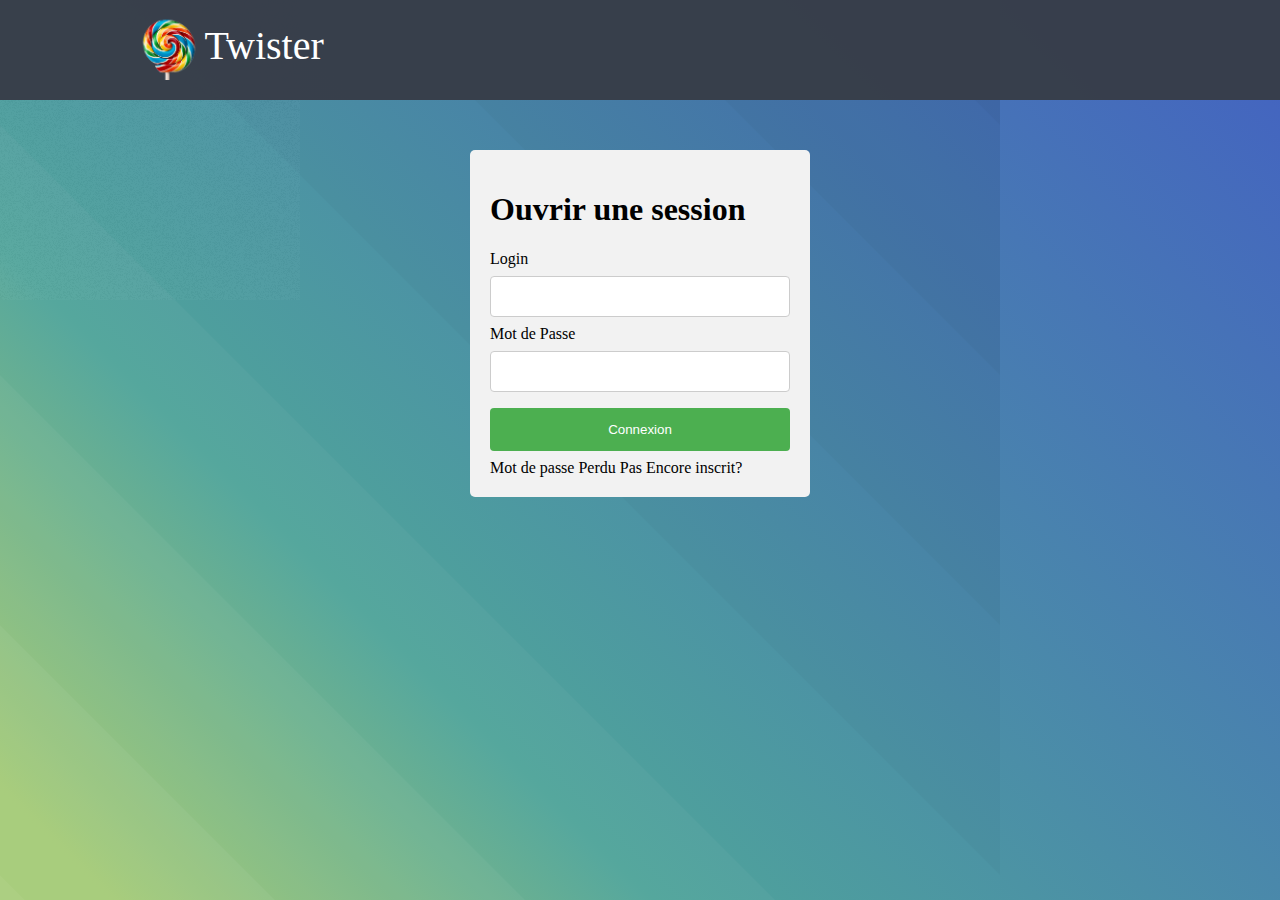
==== index.html @ fbc90651 "add function to login and register; TODO : comment and add function for main page" ====
<!DOCTYPE html>
<html>
    <head>
        <meta charset="utf-8" />
        <title>Twister</title>
        <link rel="stylesheet" href="css/main.css" />
        <script src="https://ajax.googleapis.com/ajax/libs/jquery/2.1.3/jquery.min.js"></script>
        <script type="text/javascript" src="js/script.js"></script>
        <script type="text/javascript" src="js/connection.js"></script>
        <script type="text/javascript" src="js/panel.js"></script>
        <script type="text/javascript" src="js/login.js"></script>
        <script type="text/javascript" src="js/register.js"></script>
    </head>
    <body>
        <header>
            <div class="head">
                <div class="sidediv">
                    <div class="content-div content-div-logo">
                        <img src="photos/logo.png" alt="Logo" height="70" width="70">
                        <div>
                            <p id="logo-name">Twister</p>
                        </div>
                    </div>
                </div>
                <div id="middlediv">
                    <div id="search-bar-div" class="content-div">
                        <input id="bar-recherche" type="text" placeholder="Recherche">
                        <img id="search-logo" src="photos/search.png" alt="Logo" height="30" width="30">
                    </div>
                </div>
                <div id="log" class="sidediv">
                    <div class="content-div" id="user-bar">
                        <p>Connecté : Geron</p>
                        <a class="login_page" id="logout">Deconnexion</a>
                    </div>

                </div>
            </div>
        </header>
        <main>

            <div class="maindiv" style="">
                <div id="stats">
                    Zone Statistique
                </div>
                <div id="list-messages">
                    <div id="nouveau-message" class="messages">
                        <h2 id="new-message-title">Nouveau Twiste</h2>
                        <div id="message-content-div">
                            <div id="div-field-new-message">
                                <textarea rows="2" placeholder="Nouveau message" id="new-message">
                                </textarea>
                            </div>
                            <div id="div-button-new-message">
                                <input type="submit" value="Je Twiste!" id="new-message-button"
                                       style="border-radius: 15px; background: linear-gradient(45deg, #599ba5 5%, #4fa49a 30%, #4361c2); border-color: #4361c2; color :white; font-size: 20px">
                            </div>
                        </div>
                    </div>

                    <div id="messages" class="messages">
                        <div class="list-item">
                            <div class="list-item-top">
                                <div class="list-item-top-span">
                                    <span class="user-message">user</span>
                                </div>
                                <div class="list-item-top-span">
                                    <span class="date-message">Date</span>
                                </div>
                            </div>
                            <div class="list-item-mid">
                                <p class="contenu-message">Contenu</p>
                            </div>
                            <div>
                                <span class="show-com" >+ Commentaires</span>
                                <div class="commentaire-item">
                                    <div class="commentaire-item-top">
                                        <div class="list-item-top-span">
                                            <span class="user-message">user</span>
                                        </div>
                                        <div class="list-item-top-span">
                                            <span class="date-message">Date</span>
                                        </div>
                                    </div>
                                    <div class="commentaire-item-bottom">
                                        <p class="contenu-message">Contenu</p>
                                    </div>
                                </div>
                            </div>
                        </div>
                    </div>
                </div>
            </div>
            <div id="register" class="access">
                <h1>S'enregistrer</h1>
                <form method="POST" action="javascript:signup()">
                    <p id="msg-err-register"></p>
                    <label>Prénom</label>
                    <input type="text" name="f_name" class="register_input" id="register_name"/>
                    <label>Nom</label>
                    <input type="text" name="l_name" class="register_input" id="register_surname"/>
                    <label>Login</label>
                    <input type="text" name="login" class="register_input" id="register_login"/>
                    <label>Email</label>
                    <input type="text" name="email" class="register_input" id="register_email"/>
                    <label>Mot de Passe</label>
                    <input type="password" name="password" class="register_input" id="register_password"/>
                    <label>Retaper le mot de passe</label>
                    <input type="password" name="confirmPassword" class="register_input" id="register_repeat"/>

                    <input id="register_button_register" type="submit" value="S'enregistrer" disabled/>
                    <input class="button_cancel" type="button" value="Annuler">
                    <div style="text-align: center;">
                        <span class="login_page" style="cursor: pointer;">Déjà inscrit? Se connecter</span>
                    </div>

                </form>
            </div>
            <div id="login" class="access">
                <h1>Ouvrir une session</h1>
                <form method="POST" action="javascript:connexion()">
                    <p id="msg-err-login"></p>
                    <label>Login</label>
                    <input type="text" name="login" class="login_input" id="login_name"/>
                    <label>Mot de Passe</label>
                    <input type="password" name="password" class="login_input" id="login_password"/>
                    <input id="login_connexion" type="submit" value="Connexion"
                        disabled/>
                    <div>
                        <span id="lost_password" href="">Mot de passe Perdu</span>
                        <span id="notregister">Pas Encore inscrit?</span>
                    </div>
                </form>
            </div>
            <div id="password_lost" class="access">
                <h1>Mot de passe perdu</h1>
                <form method="POST" action="javascript:connexion()">
                    <label>Email</label>
                    <input type="text" name="email"/>
                    <input id="password_lost_validate" type="submit" value="Valider"/>
                    <input class="button_cancel" type="button" value="Annuler">
                </form>
            </div>
        </main>
    </body>
</html>
---- css/main.css ----
#header{
    text-align: center;
}

header{
    background: rgba(55, 61, 73, 0.975);
    color: #fff;
    padding-bottom: 20px;
}

body{
    background-image: url("/photos/overlay2.png"), url("/photos/overlay3.svg"), linear-gradient(45deg, #9dc66b 5%, #4fa49a 30%, #4361c2);
    margin:0;
    background-repeat: no-repeat;
    background-attachment: fixed;
}

.maindiv{
    color: #fff;
    height:100%;
}

.head,
.maindiv{
    width: 80%;
    margin-left:10%;
    display: flex;
}

.sidediv{
    width:25%;
}

#middlediv{
    width:50%;
    vertical-align: bottom;
}

.content-div{
    width:95%;
    margin-left:2.5%;
}

#stats{
    width:25%;
    border-right: 5px solid rgba(55, 61, 73, 0.975);
}

#list-messages{
    width:75%;
    display: inline-block;
}

.messages{
    width:90%;
    margin:5%;
}

#message-content-div{
    display: flex;
}

#bar-recherche{
    margin-left: 60%;
    width:35%;
    border-radius: 15px;
}

#search-button{
    width:20%;
}

#logout{
    cursor: pointer;
    color: inherit;
    text-decoration: none;
}

#user-bar{
    text-align: center;
}

#search-bar-div{
    margin-top:30px;
    display: flex;
}

#new-message-title{
    text-align: center;
}

.contenu-message,
.list-item,
#new-message{
    margin-left:5%;
    width:90%;
}

#new-message-button{
    height:36.75px;
    width:100%;
    border-radius: 15px;
    background: linear-gradient(45deg, #599ba5 5%, #4fa49a 30%, #4361c2);
    border-color: #4361c2;
    color :white;
    font-size: 20px;
    cursor: pointer;
}

textarea{
    resize: none;
}

#div-field-new-message{
    width:70%;
}

#div-button-new-message{
    width:25%;
}

.content-div-logo{
    display: flex; margin-top: 10px; cursor: pointer;
}

#search-logo{
    cursor:pointer;
}

#logo-name{
    width:100px;
    height: 70px;
    margin:0;
    vertical-align: middle;
    display: table-cell;
    font-size: 40px;
}

.user-message{
    float: left;
    display: block;
}

.date-message{
    float: right;
    display: block;
}

.list-item-top{
    display:flex; width: 100%; margin-top: 10px; margin-bottom: 10px;
}

.list-item-top-span{
    width: 50%;
}

.list-item-mid{
    margin-top: 10px; margin-bottom: 10px;
}

.contenu-message{
    margin: 0; width: 100%;
}

.show-com{
    cursor: pointer;
}

.commentaire-item-top{
    display:flex; width: 90%; margin-top: 10px; margin-bottom: 10px; margin-left: 10%;
}

.commentaire-item-bottom{
    margin-top: 10px; margin-bottom: 10px; width: 90%; margin-left: 10%;
}

body{
    background-image: url("/photos/overlay2.png"), url("/photos/overlay3.svg"), linear-gradient(45deg, #9dc66b 5%, #4fa49a 30%, #4361c2);
    height: 100%;
    background-repeat: no-repeat;
    background-attachment: fixed;
}


.access {
    width: 300px;
    margin: auto;
    border-radius: 5px;
    background-color: #f2f2f2;
    padding: 20px;
    margin-top:50px;
}

.access input[type=text], input[type=password],select {
    width: 100%;
    padding: 12px 20px;
    margin: 8px 0;
    display: inline-block;
    border: 1px solid #ccc;
    border-radius: 4px;
    box-sizing: border-box;
}

.access input[type=submit] {
    width: 100%;
    background-color: #4CAF50;
    color: white;
    padding: 14px 20px;
    margin: 8px 0;
    border: none;
    border-radius: 4px;
    cursor: pointer;
}

.access input[type=submit]:hover {
    background-color: #45a049;
}

.access input[type=button] {
    width: 100%;
    background-color: #d9534f;
    color: white;
    padding: 14px 20px;
    margin: 8px 0;
    border: none;
    border-radius: 4px;
    cursor: pointer;
}

#login input[type=button]:hover,
#register input[type=button]:hover {
    background-color: #b23a37;
}

#notregister,
#lost_password{
    cursor: pointer;
}

#msg-err-register,
#msg-err-login{
    color: red;
 }
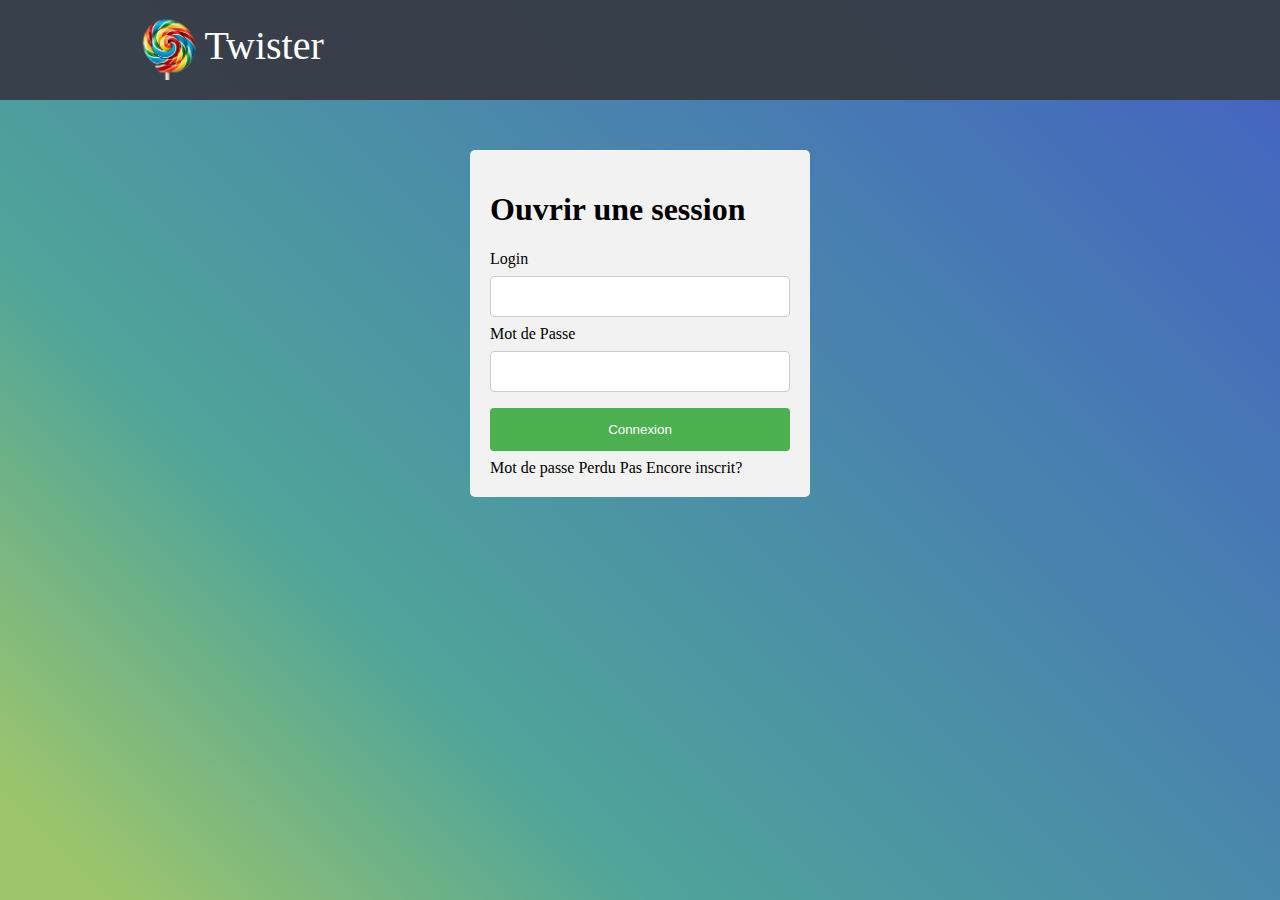
==== commit a357e4ab: "add login, register, logout function" ====
--- a/index.html
+++ b/index.html
@@ -6,15 +6,16 @@
         <link rel="stylesheet" href="css/main.css" />
         <script src="https://ajax.googleapis.com/ajax/libs/jquery/2.1.3/jquery.min.js"></script>
         <script type="text/javascript" src="js/script.js"></script>
-        <script type="text/javascript" src="js/connection.js"></script>
+        <script type="text/javascript" src="js/service.js"></script>
         <script type="text/javascript" src="js/panel.js"></script>
         <script type="text/javascript" src="js/login.js"></script>
         <script type="text/javascript" src="js/register.js"></script>
+        <script type="text/javascript" src="js/main.js"></script>
     </head>
     <body>
         <header>
             <div class="head">
-                <div class="sidediv">
+                <div class="sidediv" id="home_page">
                     <div class="content-div content-div-logo">
                         <img src="photos/logo.png" alt="Logo" height="70" width="70">
                         <div>
@@ -30,7 +31,7 @@
                 </div>
                 <div id="log" class="sidediv">
                     <div class="content-div" id="user-bar">
-                        <p>Connecté : Geron</p>
+                        <p id="user">Connecté : <span id="profile_username_board"></span></p>
                         <a class="login_page" id="logout">Deconnexion</a>
                     </div>
 
@@ -48,12 +49,11 @@
                         <h2 id="new-message-title">Nouveau Twiste</h2>
                         <div id="message-content-div">
                             <div id="div-field-new-message">
-                                <textarea rows="2" placeholder="Nouveau message" id="new-message">
+                                <textarea rows="2" placeholder="Nouveau twiste" id="new-message">
                                 </textarea>
                             </div>
                             <div id="div-button-new-message">
-                                <input type="submit" value="Je Twiste!" id="new-message-button"
-                                       style="border-radius: 15px; background: linear-gradient(45deg, #599ba5 5%, #4fa49a 30%, #4361c2); border-color: #4361c2; color :white; font-size: 20px">
+                                <input type="submit" value="Je Twiste!" id="new-message-button">
                             </div>
                         </div>
                     </div>
@@ -85,6 +85,15 @@
                                     <div class="commentaire-item-bottom">
                                         <p class="contenu-message">Contenu</p>
                                     </div>
+                                </div>
+                            </div>
+                            &nbsp;
+                            <div>
+                                <span>Ajouter un commentaire</span>
+                                <div class="div_new_comment">
+                                    <textarea rows="1" placeholder="Nouveau commentaire" class="add_comment" value="">
+                                    </textarea>
+                                    <input type="submit" value="Ajouter" class="add_comment_button" disabled>
                                 </div>
                             </div>
                         </div>
@@ -135,11 +144,25 @@
             <div id="password_lost" class="access">
                 <h1>Mot de passe perdu</h1>
                 <form method="POST" action="javascript:connexion()">
+                    <p id="msg_err_password_lost"></p>
                     <label>Email</label>
-                    <input type="text" name="email"/>
-                    <input id="password_lost_validate" type="submit" value="Valider"/>
+                    <input type="text" name="email" id="lost_password_input"/>
+                    <input id="password_lost_validate" type="submit" value="Envoyer" disabled/>
                     <input class="button_cancel" type="button" value="Annuler">
                 </form>
+            </div>
+            <div id="profile" class="access">
+                <h1>Profile de <span class="profile_username"></span></h1>
+                <p>Nom : <span id="profile_lastname"></span></p>
+                <p>Prénom : <span id="profile_firstname"></span></p>
+                <input type="submit" value="Suivre"/>
+                <input class="button_cancel" type="button" value="Ne plus suivre">
+            </div>
+            <div id="myprofile" class="access">
+                <h1>Mon profil</h1>
+                <p>Pseudo : <span id="myprofile_username"></span></p>
+                <p>Nom : <span id="myprofile_lastname"></span></p>
+                <p>Prénom : <span id="myprofile_firstname"></span></p>
             </div>
         </main>
     </body>
--- a/css/main.css
+++ b/css/main.css
@@ -9,7 +9,7 @@
 }
 
 body{
-    background-image: url("/photos/overlay2.png"), url("/photos/overlay3.svg"), linear-gradient(45deg, #9dc66b 5%, #4fa49a 30%, #4361c2);
+    background-image:linear-gradient(45deg, #9dc66b 5%, #4fa49a 30%, #4361c2);
     margin:0;
     background-repeat: no-repeat;
     background-attachment: fixed;
@@ -175,7 +175,7 @@
 }
 
 body{
-    background-image: url("/photos/overlay2.png"), url("/photos/overlay3.svg"), linear-gradient(45deg, #9dc66b 5%, #4fa49a 30%, #4361c2);
+    background-image: linear-gradient(45deg, #9dc66b 5%, #4fa49a 30%, #4361c2);
     height: 100%;
     background-repeat: no-repeat;
     background-attachment: fixed;
@@ -237,7 +237,39 @@
     cursor: pointer;
 }
 
+#msg_err_password_lost,
 #msg-err-register,
 #msg-err-login{
     color: red;
- }+ }
+
+.add_comment_button{
+    border-radius: 5px;
+    background-color: cadetblue;
+    border-color: #4361c2;
+    color :white;
+    font-size: 20px;
+    width:20%;
+    cursor: pointer;
+    margin-left:3%;
+}
+
+.div_new_comment{
+    display: flex;
+}
+
+.add_comment{
+    width:70%;
+}
+
+#new-message-button{
+    border-radius: 15px;
+    background: linear-gradient(45deg, #599ba5 5%, #4fa49a 30%, #4361c2);
+    border-color: #4361c2;
+    color :white;
+    font-size: 20px
+}
+
+#user{
+    cursor: pointer;
+}